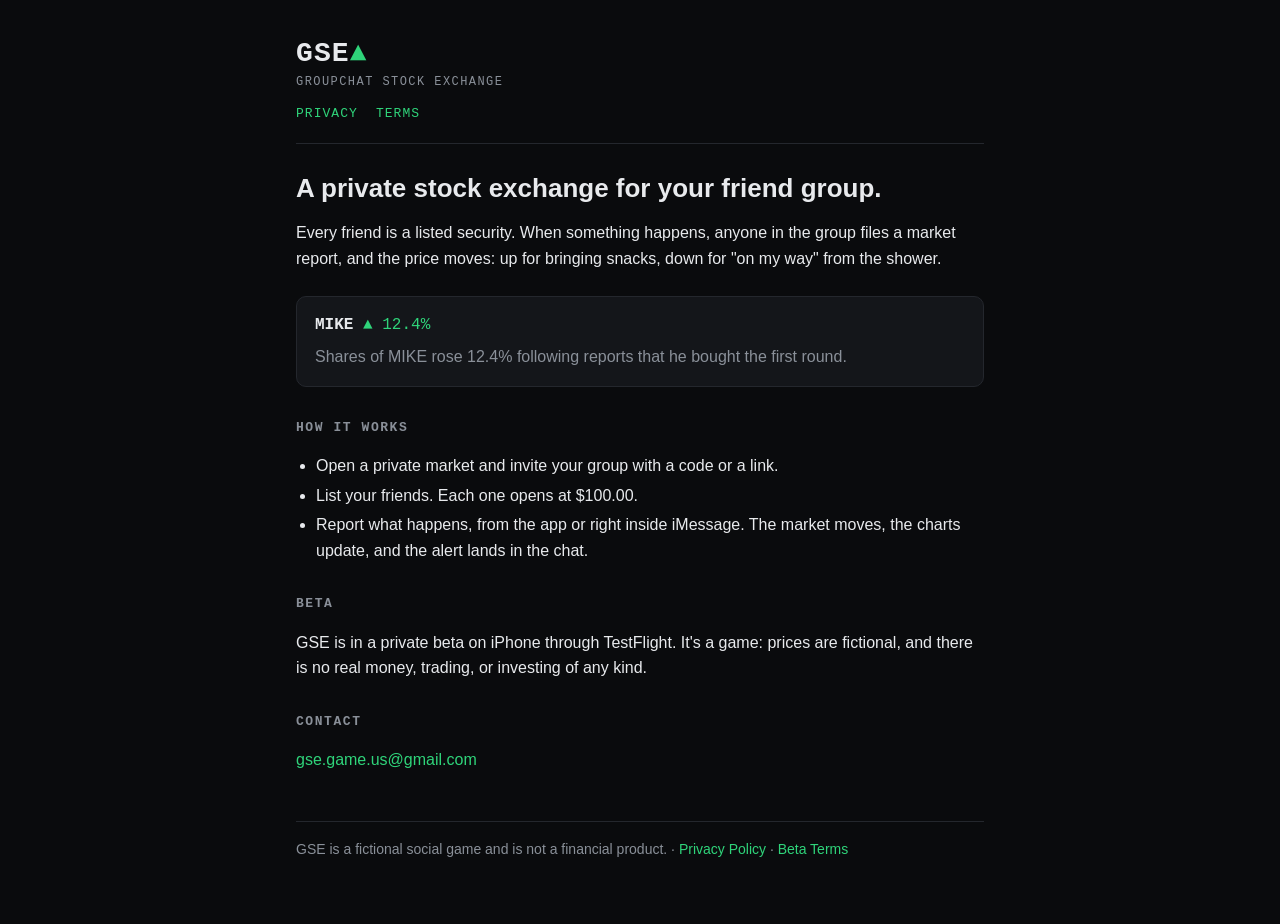
==== index.html @ 7697e045 "GSE home page, privacy policy and beta terms Co-Authored-By: Claude Opus 5.5 <noreply@anthropic.com>" ====
<!doctype html>
<html lang="en">
<head>
  <meta charset="utf-8">
  <meta name="viewport" content="width=device-width, initial-scale=1">
  <title>GSE — Groupchat Stock Exchange</title>
  <meta name="description" content="A private stock exchange for your friend group. Every friend is a listed security, and their price moves on what the group reports.">
  <link rel="stylesheet" href="style.css">
</head>
<body>
<main>
  <header>
    <p class="mark">GSE<span>▲</span></p>
    <p class="tag">Groupchat Stock Exchange</p>
    <nav><a href="privacy">Privacy</a><a href="terms">Terms</a></nav>
  </header>

  <h1>A private stock exchange for your friend group.</h1>
  <p>Every friend is a listed security. When something happens, anyone in the group files a market report, and the price moves: up for bringing snacks, down for "on my way" from the shower.</p>

  <div class="quote">
    <span class="headline">MIKE</span> <span class="up">▲ 12.4%</span>
    <p>Shares of MIKE rose 12.4% following reports that he bought the first round.</p>
  </div>

  <h2>How it works</h2>
  <ul>
    <li>Open a private market and invite your group with a code or a link.</li>
    <li>List your friends. Each one opens at $100.00.</li>
    <li>Report what happens, from the app or right inside iMessage. The market moves, the charts update, and the alert lands in the chat.</li>
  </ul>

  <h2>Beta</h2>
  <p>GSE is in a private beta on iPhone through TestFlight. It's a game: prices are fictional, and there is no real money, trading, or investing of any kind.</p>

  <h2>Contact</h2>
  <p><a href="mailto:gse.game.us@gmail.com">gse.game.us@gmail.com</a></p>

  <footer>GSE is a fictional social game and is not a financial product. · <a href="privacy">Privacy Policy</a> · <a href="terms">Beta Terms</a></footer>
</main>
</body>
</html>
---- style.css ----
:root {
  --bg: #0A0B0D;
  --surface: #14161A;
  --line: #24272D;
  --text: #E8EAED;
  --muted: #8A9099;
  --gain: #2FD47A;
}
* { box-sizing: border-box; }
html { -webkit-text-size-adjust: 100%; }
body {
  margin: 0;
  background: var(--bg);
  color: var(--text);
  font: 16px/1.6 -apple-system, BlinkMacSystemFont, "Helvetica Neue", Arial, sans-serif;
}
main { max-width: 720px; margin: 0 auto; padding: 40px 16px 64px; }
header { border-bottom: 1px solid var(--line); padding-bottom: 20px; margin-bottom: 28px; }
.mark { font: 700 28px/1 ui-monospace, "SF Mono", Menlo, monospace; letter-spacing: 0.04em; margin: 0; }
.mark span { color: var(--gain); }
.tag { font: 12px/1.4 ui-monospace, "SF Mono", Menlo, monospace; letter-spacing: 0.12em; color: var(--muted); text-transform: uppercase; margin: 6px 0 0; }
nav { margin-top: 14px; font: 13px/1.4 ui-monospace, "SF Mono", Menlo, monospace; letter-spacing: 0.08em; text-transform: uppercase; }
nav a { margin-right: 18px; }
h1 { font-size: 26px; line-height: 1.25; margin: 0 0 6px; }
h2 { font: 600 13px/1.4 ui-monospace, "SF Mono", Menlo, monospace; letter-spacing: 0.12em; text-transform: uppercase; color: var(--muted); margin: 32px 0 8px; }
p, li { color: var(--text); }
ul { padding-left: 20px; }
li { margin: 4px 0; }
a { color: var(--gain); text-decoration: none; }
a:hover { text-decoration: underline; }
.updated { color: var(--muted); font-size: 14px; margin: 0 0 20px; }
.quote { background: var(--surface); border: 1px solid var(--line); border-radius: 10px; padding: 16px 18px; font-family: ui-monospace, "SF Mono", Menlo, monospace; margin: 24px 0; }
.quote .up { color: var(--gain); }
.quote .headline { font-weight: 700; }
.quote p { margin: 6px 0 0; color: var(--muted); font-family: -apple-system, BlinkMacSystemFont, "Helvetica Neue", Arial, sans-serif; }
footer { border-top: 1px solid var(--line); margin-top: 48px; padding-top: 16px; color: var(--muted); font-size: 14px; }
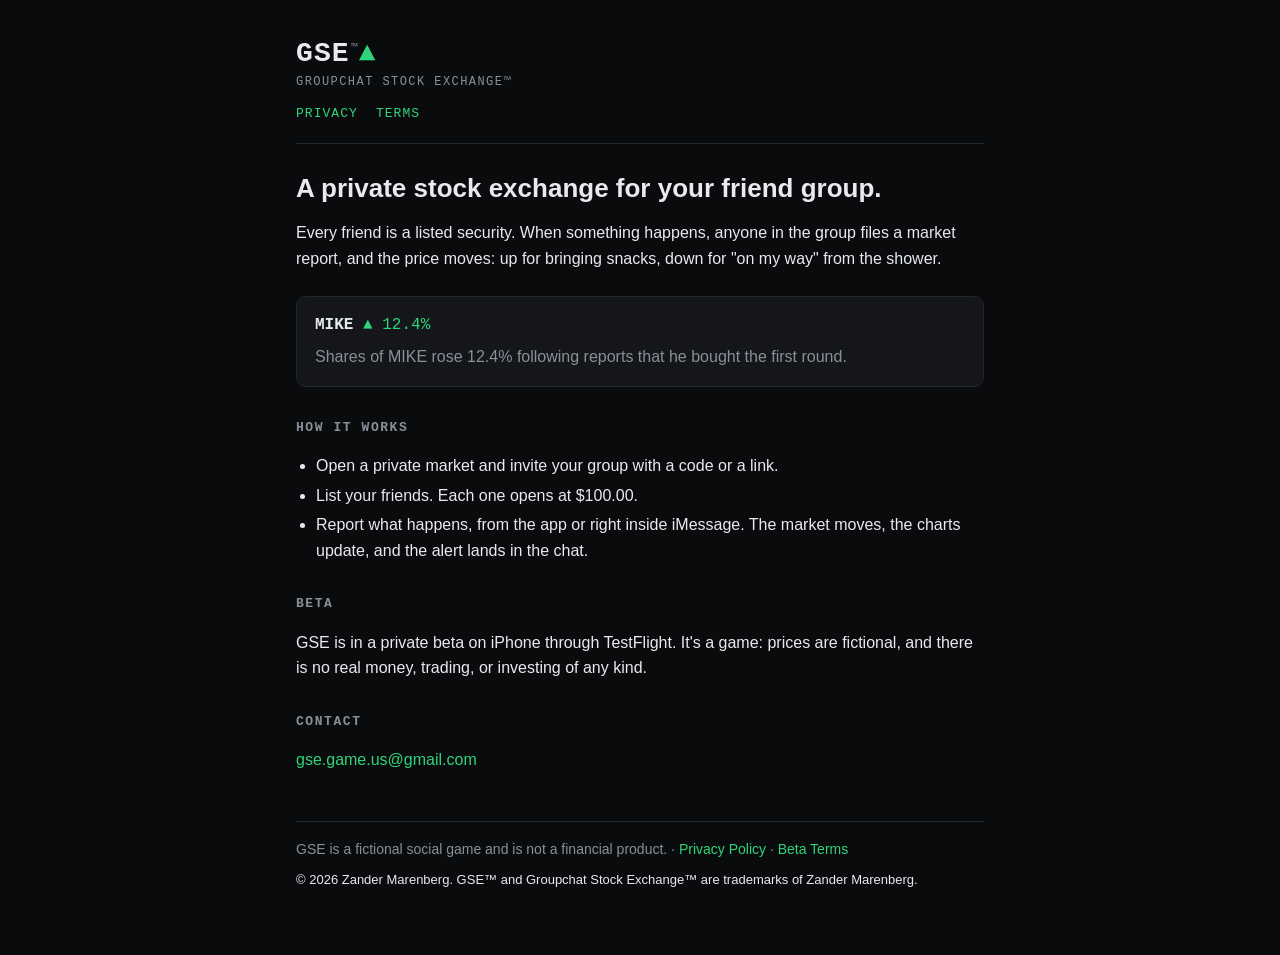
==== commit 7f9d7ed3: "Add trademark and copyright notices Co-Authored-By: Claude Opus 5.5 <noreply@anthropic.com>" ====
--- a/index.html
+++ b/index.html
@@ -3,15 +3,15 @@
 <head>
   <meta charset="utf-8">
   <meta name="viewport" content="width=device-width, initial-scale=1">
-  <title>GSE — Groupchat Stock Exchange</title>
+  <title>GSE™ — Groupchat Stock Exchange™</title>
   <meta name="description" content="A private stock exchange for your friend group. Every friend is a listed security, and their price moves on what the group reports.">
   <link rel="stylesheet" href="style.css">
 </head>
 <body>
 <main>
   <header>
-    <p class="mark">GSE<span>▲</span></p>
-    <p class="tag">Groupchat Stock Exchange</p>
+    <p class="mark">GSE<sup class="tm">™</sup><span>▲</span></p>
+    <p class="tag">Groupchat Stock Exchange™</p>
     <nav><a href="privacy">Privacy</a><a href="terms">Terms</a></nav>
   </header>
 
@@ -36,7 +36,7 @@
   <h2>Contact</h2>
   <p><a href="mailto:gse.game.us@gmail.com">gse.game.us@gmail.com</a></p>
 
-  <footer>GSE is a fictional social game and is not a financial product. · <a href="privacy">Privacy Policy</a> · <a href="terms">Beta Terms</a></footer>
+  <footer>GSE is a fictional social game and is not a financial product. · <a href="privacy">Privacy Policy</a> · <a href="terms">Beta Terms</a><p class="legal">© 2026 Zander Marenberg. GSE™ and Groupchat Stock Exchange™ are trademarks of Zander Marenberg.</p></footer>
 </main>
 </body>
 </html>
--- a/style.css
+++ b/style.css
@@ -34,3 +34,5 @@
 .quote .headline { font-weight: 700; }
 .quote p { margin: 6px 0 0; color: var(--muted); font-family: -apple-system, BlinkMacSystemFont, "Helvetica Neue", Arial, sans-serif; }
 footer { border-top: 1px solid var(--line); margin-top: 48px; padding-top: 16px; color: var(--muted); font-size: 14px; }
+.mark .tm { font-size: 0.4em; font-weight: 500; vertical-align: super; margin-left: 1px; color: var(--muted); }
+.legal { margin: 10px 0 0; font-size: 13px; }
